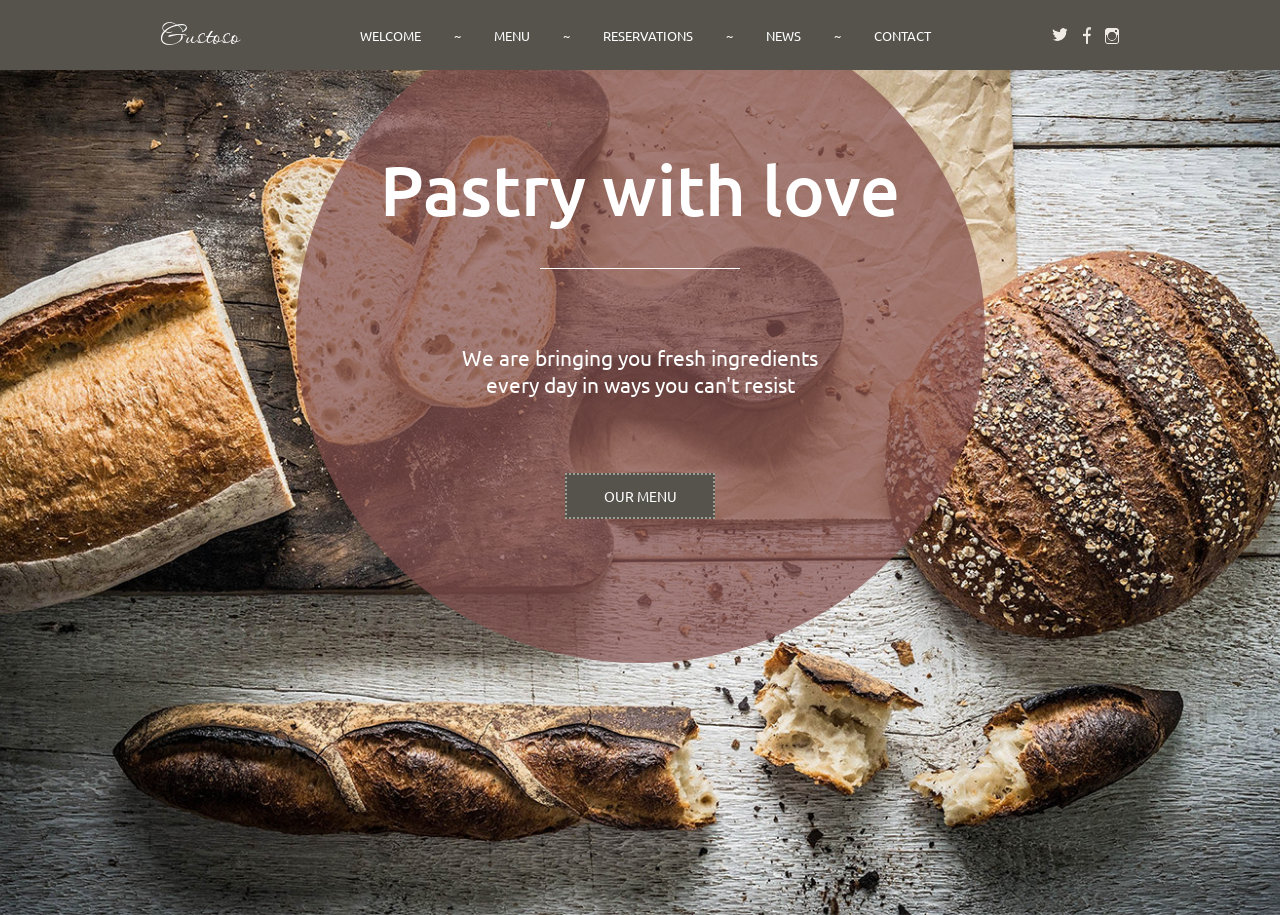
==== indexBakery.html @ 4b2be510 "started a new site. Header part is already almost done" ====
<!DOCTYPE html>
<html lang="en" dir="ltr">
  <head>
    <meta charset="utf-8">
    <title>Pastry With Love</title>
    <link rel="stylesheet" href="assets/css/StyleBakery.css">
    <link rel="preconnect" href="https://fonts.googleapis.com">
    <link rel="preconnect" href="https://fonts.gstatic.com" crossorigin>
    <link href="https://fonts.googleapis.com/css2?family=Passions+Conflict&family=Ubuntu:ital,wght@0,300;0,400;0,500;0,700;1,700&display=swap" rel="stylesheet">  <body>
    <header>
      <div class="header__screen">
        <div class="container">
          <div class="header__area">
            <div class="header__oval">
              <div class="header__content">
                <div class="header__title">
                  <h1>Pastry with love</h1>
                </div>
                <div class="header__text">
                  <p>We are bringing you fresh ingredients every day in ways you can't resist</p>
                </div>
                <a class = "header__btn" href="#">
                  our menu
                </a>
              </div>
            </div>
          </div>
        </div>
      </div>
      <div class="header__bottom">
      </div>
    </header>
    <div class="hat">
      <div class="hat__logo">
        <h1>Gustoso</h1>
      </div>

      <div class="hat__welcome">
        <a href="#" class = "hat__nav">welcome</a>
        <a class = "hat__nav">~</a>
        <a href="#" class = "hat__nav">menu</a>
        <a class = "hat__nav">~</a>
        <a href="#" class = "hat__nav">reservations</a>
        <a class = "hat__nav">~</a>
        <a href="#" class = "hat__nav">news</a>
        <a class = "hat__nav">~</a>
        <a href="#" class = "hat__nav">contact</a>
      </div>

      <div class="hat__icons">
        <img src="assets\images\png_icons\twitter2.png" alt="">
        <img src="assets\images\png_icons\facebook2.png" alt="">
        <img src="assets\images\png_icons\insta2.png" alt="">
      </div>
    </div>
  </body>
</html>
---- assets/css/StyleBakery.css ----
body {
  font-family: 'Ubuntu', sans-serif;
}

.container {
  height: 100%;
}


*,
*::after,
*::before {
  margin: 0;
  box-sizing: border-box;
}

h1 {
  font-weight: 500;
}

/* header */
header {
  width: 100%;
  background: url("../images/backgroundHeaderBakery.png") center no-repeat;
  background-size: cover;

  color: #fff;
}

.header__bottom {
  height: 15px;
}

.header__screen {
  height: 100vh;
  margin: 0 auto;

  display: flex;
  justify-content: center;
}

.header__area {
  width: 1009px;
  height: 100%;
  max-height: 663px;
  margin: 0 auto;
  padding: 0 160px;
}

.header__oval {
  border-radius: 50%;
  background: rgba(131,79,78, .7);
  height: 100%;

  display: flex;
  align-items: center;
}

.header__content {
  margin: 0 auto;
  text-align: center;
}

.header__title {
  font-size: 35px;
  font-weight: 500;
}

.header__title::after {
  content: "";
  display: block;

  height: 1px;
  width: 200px;
  margin: 35px auto;

  background-color: #fff;
}

.header__text {
  margin: 75px auto;
  font-size: 21px;

  width: 400px;
}

.header__btn {
  text-decoration: none;
  text-transform: uppercase;
  font-size: 14px;
  color: #fff;
  font-weight: 400;

  background-color: #56534C;
  border: 2px dotted #9E9C93;

  display: block;
  margin: 0 auto;
  padding: 12px 20px;
  width: 150px;
}

.header__btn:hover {
  background-color: #2E2C2A;
  transition: .1s linear;
  border: 2px dotted rgba(158,156,147, .5);
}

/* hat */
.hat {
  background-color: #56534C;
  width: 100%;
  height: 70px;
  padding: 0 160px;

  color: #fff;

  position: fixed;
  top: 0;
  left: 0;
  z-index: 10;

  display: flex;
  justify-content: space-between;
  align-items: center;
}

.hat__logo {
  font-family: 'Passions Conflict', cursive;
  font-size: 20px;
}

.hat__welcome {
  text-transform: uppercase;
  font-size: 13px;
}

.hat__nav {
  padding: 0 15px;

  text-decoration: none;
  color: #fff;
}

.hat__icons {
  width: 70px;
  display: flex;
  justify-content: space-between;
}
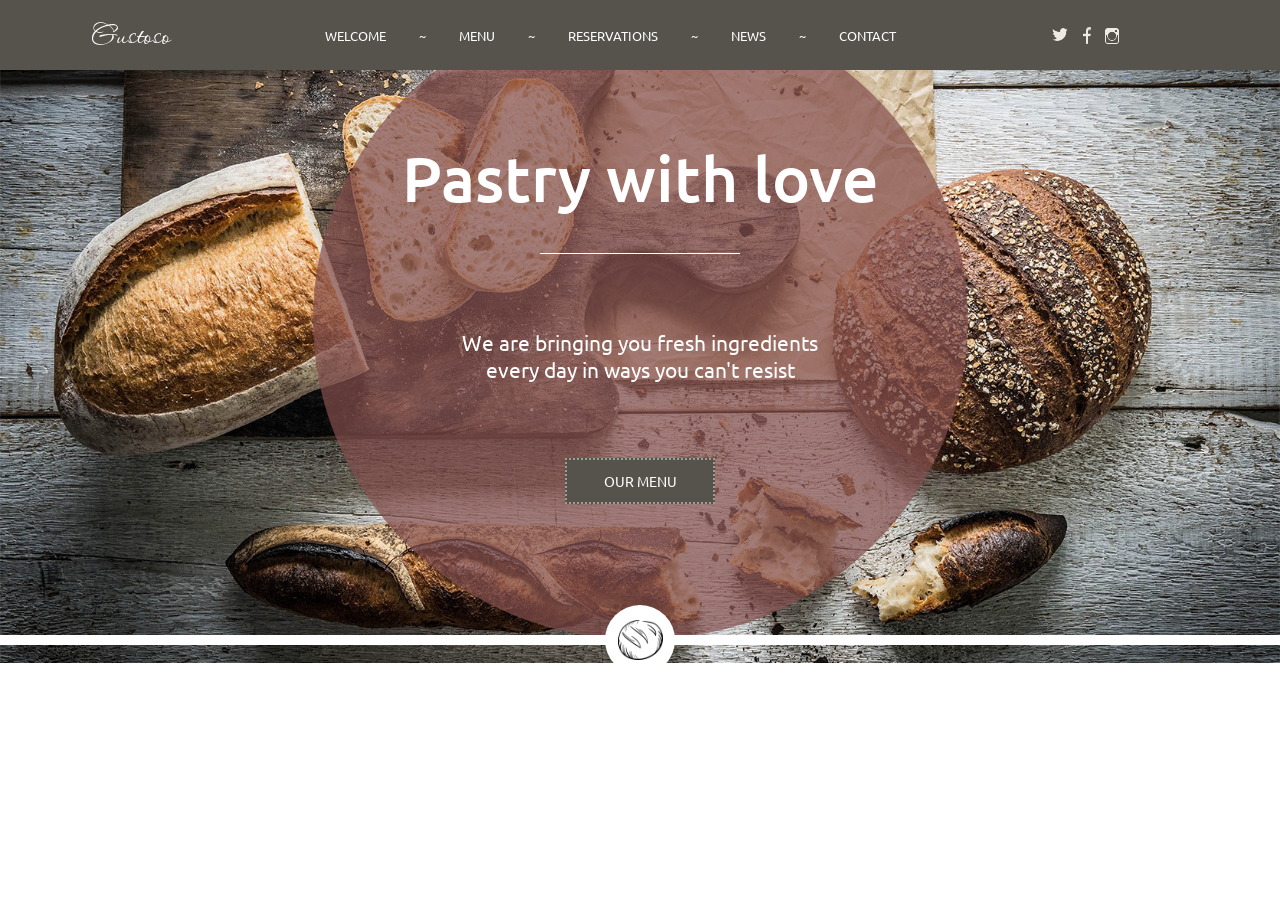
==== commit eadbf763: "header part is finished" ====
--- a/indexBakery.html
+++ b/indexBakery.html
@@ -7,51 +7,59 @@
     <link rel="preconnect" href="https://fonts.googleapis.com">
     <link rel="preconnect" href="https://fonts.gstatic.com" crossorigin>
     <link href="https://fonts.googleapis.com/css2?family=Passions+Conflict&family=Ubuntu:ital,wght@0,300;0,400;0,500;0,700;1,700&display=swap" rel="stylesheet">  <body>
+  </head>
+
+  <body>
     <header>
-      <div class="header__screen">
-        <div class="container">
-          <div class="header__area">
-            <div class="header__oval">
-              <div class="header__content">
-                <div class="header__title">
-                  <h1>Pastry with love</h1>
+      <div class="container">
+        <div class="header__container">
+          <div class="hat">
+            <div class="hat__logo">
+              <h1>Gustoso</h1>
+            </div>
+            <div class="hat__welcome">
+              <a href="#" class = "hat__nav">welcome</a>
+              <a class = "hat__nav">~</a>
+              <a href="#" class = "hat__nav">menu</a>
+              <a class = "hat__nav">~</a>
+              <a href="#" class = "hat__nav">reservations</a>
+              <a class = "hat__nav">~</a>
+              <a href="#" class = "hat__nav">news</a>
+              <a class = "hat__nav">~</a>
+              <a href="#" class = "hat__nav">contact</a>
+            </div>
+            <div class="hat__icons">
+              <img src="assets\images\png_icons\twitter2.png" alt="">
+              <img src="assets\images\png_icons\facebook2.png" alt="">
+              <img src="assets\images\png_icons\insta2.png" alt="">
+            </div>
+          </div>
+          <div class="header__screen">
+            <div class="header__area">
+              <div class="header__oval">
+                <div class="header__content">
+                  <div class="header__title">
+                    <h1>Pastry with love</h1>
+                  </div>
+                  <div class="header__text">
+                    <p>We are bringing you fresh ingredients every day in ways you can't resist</p>
+                  </div>
+                  <a class = "header__btn" href="#">
+                    our menu
+                  </a>
                 </div>
-                <div class="header__text">
-                  <p>We are bringing you fresh ingredients every day in ways you can't resist</p>
-                </div>
-                <a class = "header__btn" href="#">
-                  our menu
-                </a>
+              </div>
+            </div>
+          </div>
+          <div class="header__bottom">
+            <div class="header__line">
+              <div class="header__circle">
+                <img class = "header__bread" src="assets\images\png_icons\bread.png" alt="">
               </div>
             </div>
           </div>
         </div>
-      </div>
-      <div class="header__bottom">
-      </div>
+        </div>
     </header>
-    <div class="hat">
-      <div class="hat__logo">
-        <h1>Gustoso</h1>
-      </div>
-
-      <div class="hat__welcome">
-        <a href="#" class = "hat__nav">welcome</a>
-        <a class = "hat__nav">~</a>
-        <a href="#" class = "hat__nav">menu</a>
-        <a class = "hat__nav">~</a>
-        <a href="#" class = "hat__nav">reservations</a>
-        <a class = "hat__nav">~</a>
-        <a href="#" class = "hat__nav">news</a>
-        <a class = "hat__nav">~</a>
-        <a href="#" class = "hat__nav">contact</a>
-      </div>
-
-      <div class="hat__icons">
-        <img src="assets\images\png_icons\twitter2.png" alt="">
-        <img src="assets\images\png_icons\facebook2.png" alt="">
-        <img src="assets\images\png_icons\insta2.png" alt="">
-      </div>
-    </div>
   </body>
 </html>
--- a/assets/css/StyleBakery.css
+++ b/assets/css/StyleBakery.css
@@ -1,11 +1,7 @@
 body {
+  height: 100vh;
   font-family: 'Ubuntu', sans-serif;
 }
-
-.container {
-  height: 100%;
-}
-
 
 *,
 *::after,
@@ -18,21 +14,73 @@
   font-weight: 500;
 }
 
+.container {
+  height: 100%;
+  width: 100%;
+  max-width: 1366px;
+  margin: 0 auto;
+}
+
 /* header */
 header {
-  width: 100%;
+  display: block;
+  height: 100%;
+  max-height: 663px;
   background: url("../images/backgroundHeaderBakery.png") center no-repeat;
   background-size: cover;
+}
+
+.header__container {
+  height: 100%;
+  max-height: 663px;
 
   color: #fff;
+
+  position: relative;
 }
 
 .header__bottom {
-  height: 15px;
+  width: 100%;
+  height: 46px;
+  display: flex;
+  align-items: center;
+
+  position: absolute;
+  bottom: 0;
+  left: 0;
+  z-index: 1;
+}
+
+.header__line {
+  height: 10px;
+  width: 100%;
+  min-width: 50px;
+  margin: 0 auto;
+
+  background-color: #fff;
+
+  display: flex;
+  justify-content: center;
+  align-items: center;
+}
+
+.header__circle {
+  border-radius: 50%;
+  background-color: #fff;
+  width: 70px;
+  height: 70px;
+  display: flex;
+  align-items: center;
+}
+
+.header__bread {
+  width: 45px;
+  margin: 0 auto;
 }
 
 .header__screen {
-  height: 100vh;
+  height: 100%;
+  max-height: 800px;
   margin: 0 auto;
 
   display: flex;
@@ -40,14 +88,14 @@
 }
 
 .header__area {
-  width: 1009px;
-  height: 100%;
-  max-height: 663px;
+  width: 975px;
+  height: 640px;
   margin: 0 auto;
   padding: 0 160px;
 }
 
 .header__oval {
+  min-width: 655px;
   border-radius: 50%;
   background: rgba(131,79,78, .7);
   height: 100%;
@@ -62,7 +110,7 @@
 }
 
 .header__title {
-  font-size: 35px;
+  font-size: 32px;
   font-weight: 500;
 }
 
@@ -110,14 +158,15 @@
 .hat {
   background-color: #56534C;
   width: 100%;
+  min-width: 1349px;
   height: 70px;
   padding: 0 160px;
 
   color: #fff;
 
-  position: fixed;
+  position: absolute;
   top: 0;
-  left: 0;
+  right: 0;
   z-index: 10;
 
   display: flex;
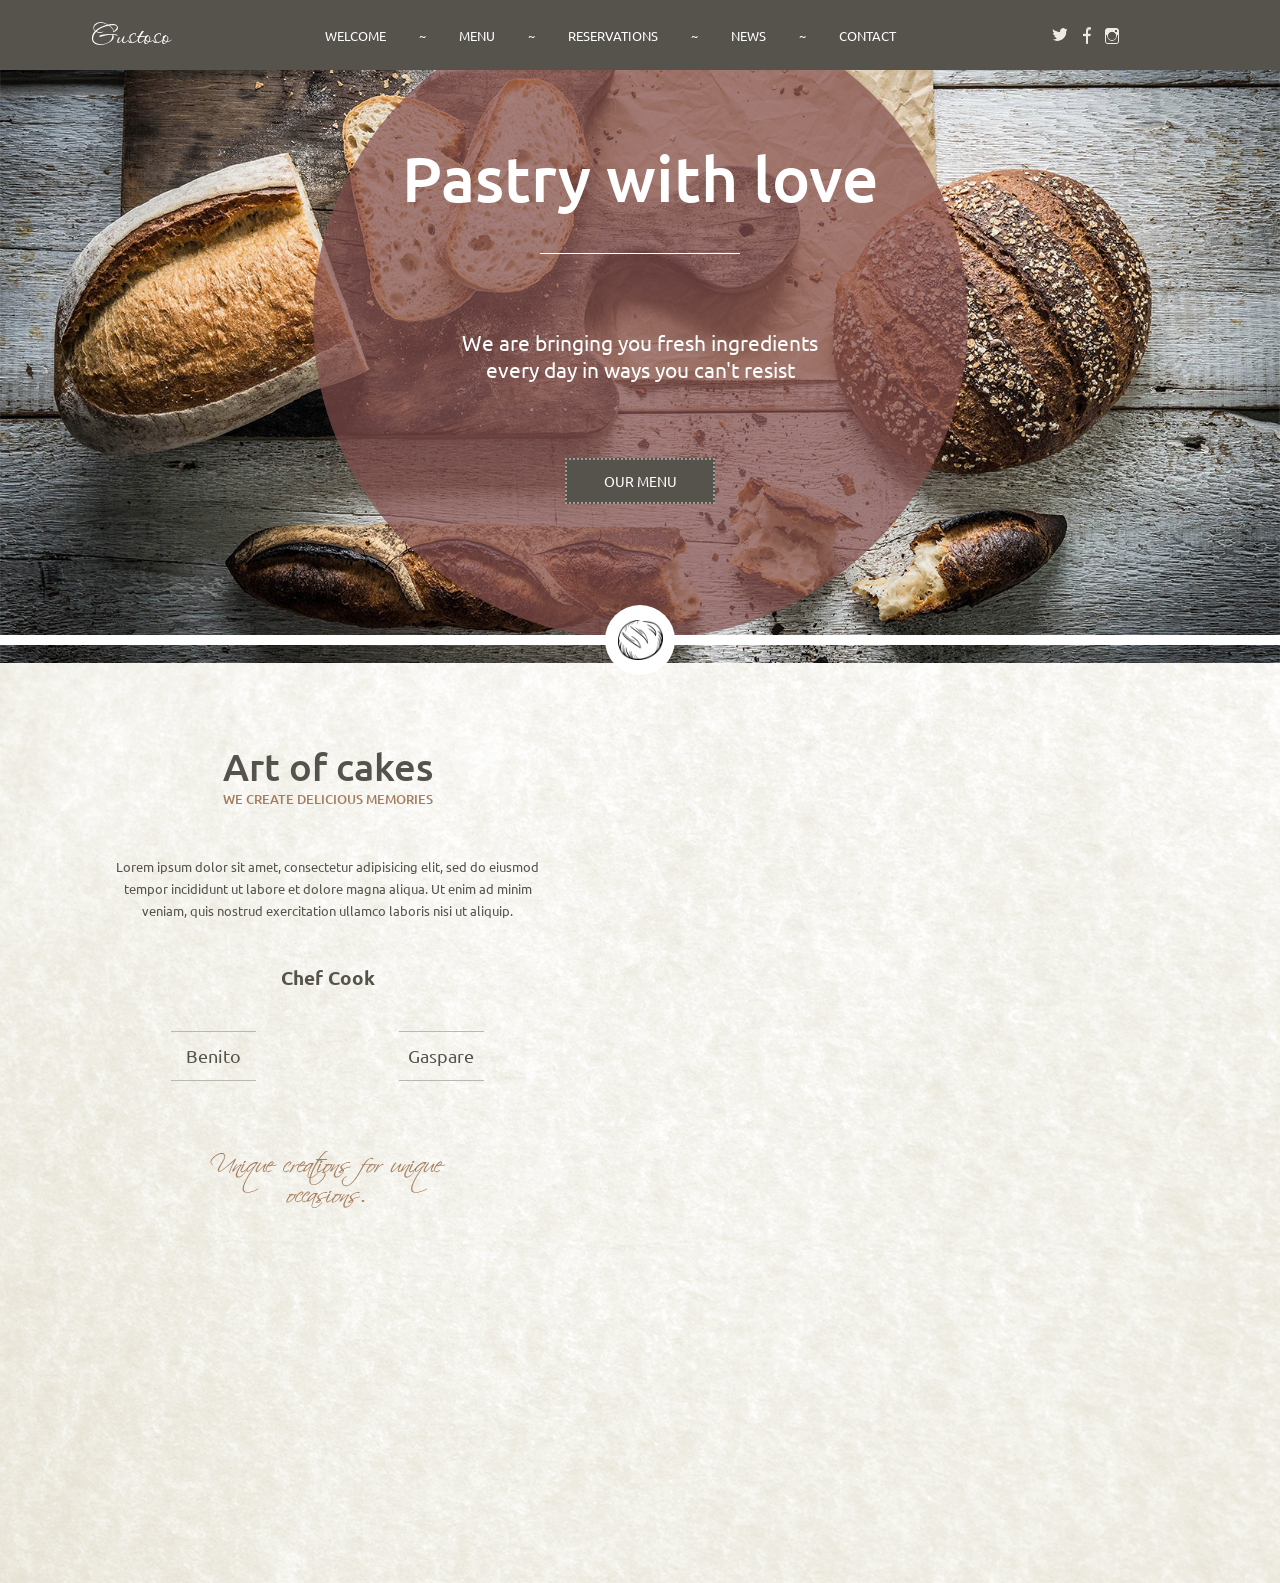
==== commit 4c477f51: "work on the second part of the site have started)" ====
--- a/indexBakery.html
+++ b/indexBakery.html
@@ -59,7 +59,41 @@
             </div>
           </div>
         </div>
+      </div>
+    </header>
+
+    <main>
+      <div class="first">
+        <div class="container">
+          <div class="first__container">
+            <div class="left__art">
+              <div class="title__block">
+                <h1 class="title">Art of cakes</h1>
+                <p class="subtitle">We create delicious memories</p>
+              </div>
+              <div class="text__block">
+                <p>Lorem ipsum dolor sit amet, consectetur adipisicing elit, sed do eiusmod tempor incididunt ut labore et dolore magna aliqua. Ut enim ad minim veniam, quis nostrud exercitation ullamco laboris nisi ut aliquip.</p>
+              </div>
+              <div class="chef__block">
+                <h3>Chef Cook</h3>
+
+                <div class="chef__names">
+                  <div class="name">
+                    <p>Benito</p>
+                  </div>
+                  <div class="name">
+                    <p>Gaspare</p>
+                  </div>
+                </div>
+
+                <div class="quote">
+                  <img src="assets\images\BakeryQuote.png" alt="">
+                </div>
+              </div>
+            </div>
+          </div>
         </div>
-    </header>
+      </div>
+    </main>
   </body>
 </html>
--- a/assets/css/StyleBakery.css
+++ b/assets/css/StyleBakery.css
@@ -17,7 +17,7 @@
 .container {
   height: 100%;
   width: 100%;
-  max-width: 1366px;
+  max-width: 1766px;
   margin: 0 auto;
 }
 
@@ -89,13 +89,13 @@
 
 .header__area {
   width: 975px;
-  height: 640px;
+  height: 100%;
+  max-height: 640px;
   margin: 0 auto;
   padding: 0 160px;
 }
 
 .header__oval {
-  min-width: 655px;
   border-radius: 50%;
   background: rgba(131,79,78, .7);
   height: 100%;
@@ -196,3 +196,90 @@
   display: flex;
   justify-content: space-between;
 }
+
+/* main */
+
+/* first content */
+.first {
+  height: 100%;
+  min-height: 920px;
+  padding-top: 80px;
+
+  background: url("../images/BakerySecondBck.png")
+  center
+  no-repeat;
+  background-size: cover;
+
+}
+
+.first__container {
+  padding: 0 30px;
+
+  display: flex;
+  justify-content: flex-start;
+}
+
+.left__art {
+  width: 455px;
+  margin-left: 70px;
+}
+
+.title__block {
+  width: 100%;
+  text-align: center;
+  color: #56534C;
+
+  margin-bottom: 48px;
+}
+
+.title {
+  font-size: 38px;
+}
+
+.subtitle {
+  text-transform: uppercase;
+  color: #A47D5E;
+  font-size: 13px;
+  font-weight: 500;
+}
+
+.text__block {
+  color: #56534C;
+  text-align: center;
+  font-size: 13px;
+  line-height: 22px;
+
+  margin: 43px 0;
+}
+
+.chef__block {
+  text-align: center;
+  color: #56534C;
+}
+
+
+.chef__names {
+  margin-top: 40px;
+  width: 100%;
+
+  display: flex;
+  justify-content: space-around;
+
+  font-size: 18px;
+}
+
+.name {
+  height: 50px;
+  width: 85px;
+
+  display: flex;
+  align-items: center;
+  justify-content: center;
+
+  border-top: 1px solid #B9B8B1;
+  border-bottom: 1px solid #B9B8B1;
+}
+
+.quote {
+  margin-top: 70px;
+}
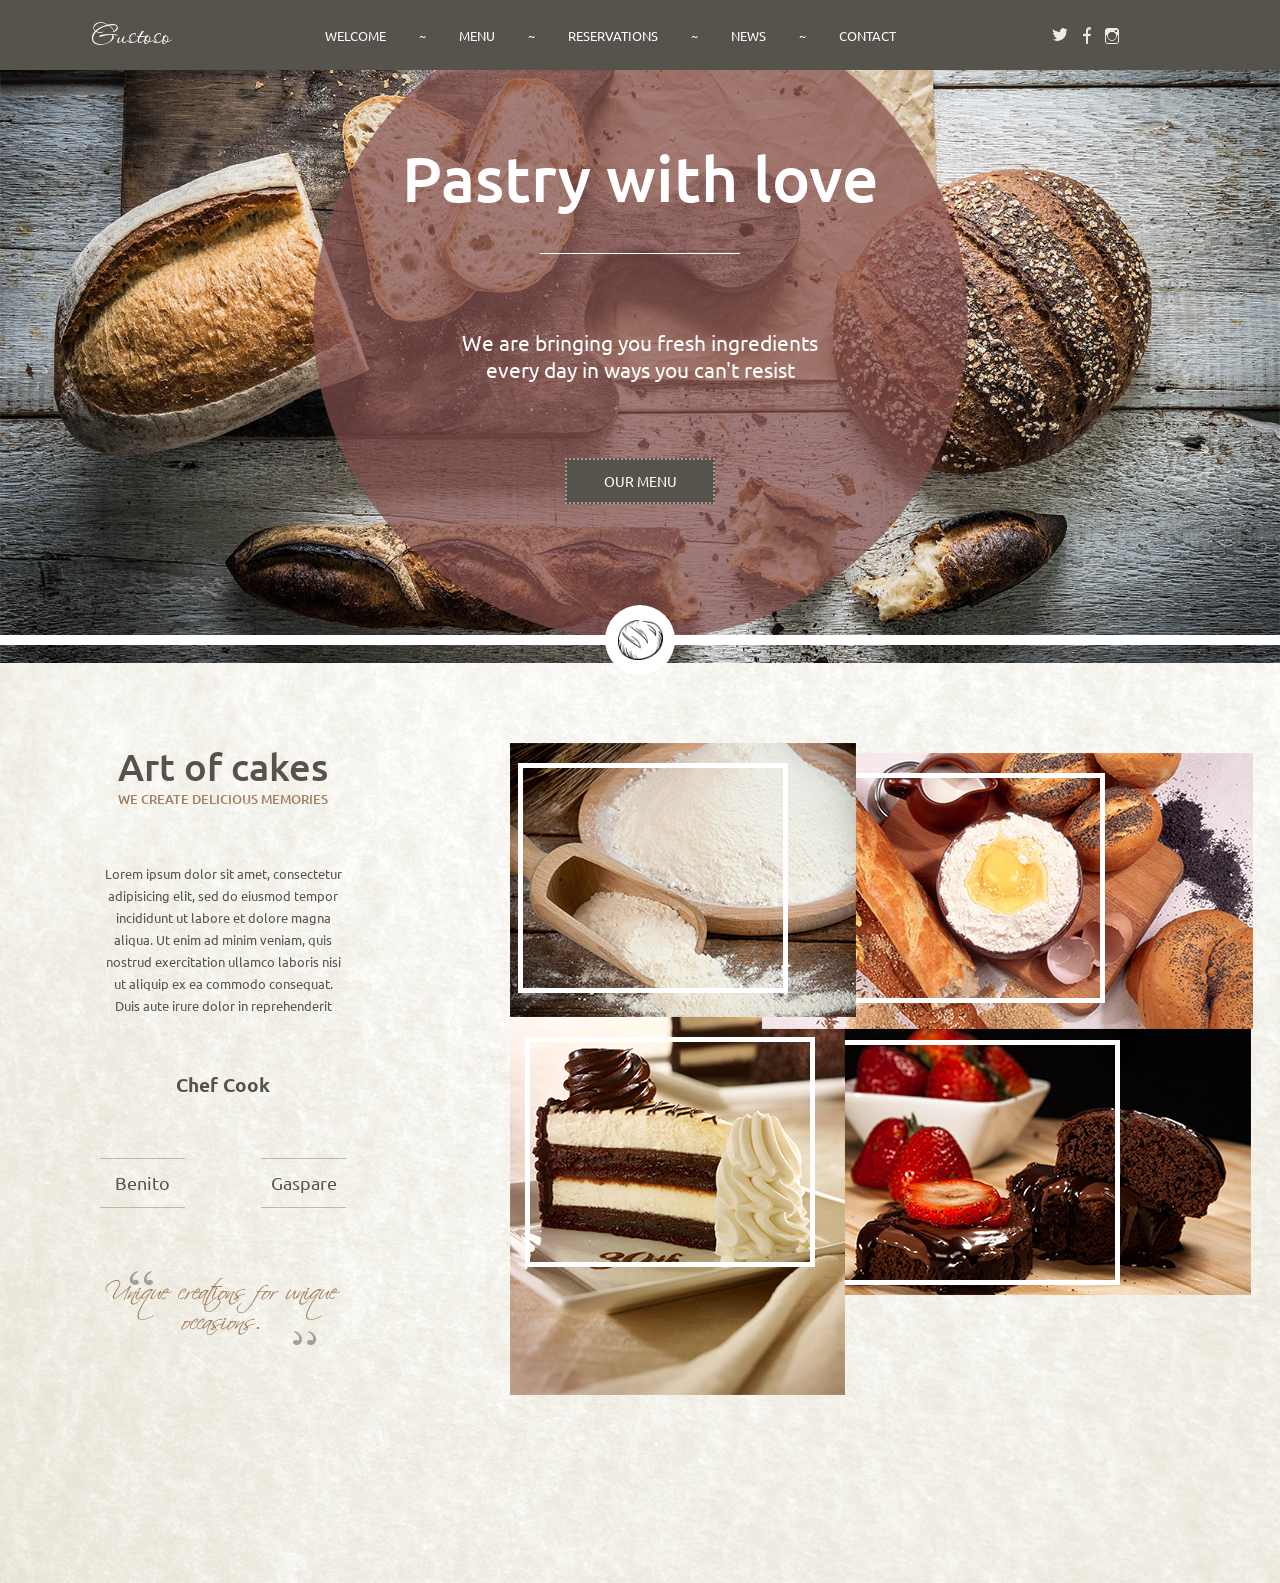
==== commit 8b8c205b: "second page is going to end!" ====
--- a/indexBakery.html
+++ b/indexBakery.html
@@ -72,22 +72,50 @@
                 <p class="subtitle">We create delicious memories</p>
               </div>
               <div class="text__block">
-                <p>Lorem ipsum dolor sit amet, consectetur adipisicing elit, sed do eiusmod tempor incididunt ut labore et dolore magna aliqua. Ut enim ad minim veniam, quis nostrud exercitation ullamco laboris nisi ut aliquip.</p>
+                <p>Lorem ipsum dolor sit amet, consectetur adipisicing elit, sed do eiusmod tempor incididunt ut labore et dolore magna aliqua. Ut enim ad minim veniam, quis nostrud exercitation ullamco laboris nisi ut aliquip ex ea commodo consequat. Duis aute irure dolor in reprehenderit </p>
               </div>
               <div class="chef__block">
                 <h3>Chef Cook</h3>
 
                 <div class="chef__names">
-                  <div class="name">
-                    <p>Benito</p>
-                  </div>
-                  <div class="name">
-                    <p>Gaspare</p>
+                  <div class="chef__box">
+                    <div class="name">
+                      <p>Benito</p>
+                    </div>
+                    <div class="name">
+                      <p>Gaspare</p>
+                    </div>
                   </div>
                 </div>
 
                 <div class="quote">
+                  <div class="quotes__1">
+                    <img src="assets\images\png_icons\quote1.png" alt="">
+                  </div>
                   <img src="assets\images\BakeryQuote.png" alt="">
+                  <div class="quotes__2">
+                    <img src="assets\images\png_icons\quote2.png" alt="">
+                  </div>
+                </div>
+              </div>
+            </div>
+            <div class="right__art">
+              <div class="images">
+                <div class="img1">
+                  <img src="assets\images\BakeryIMG1.png" alt="">
+                  <div class="square sq1"></div>
+                </div>
+                <div class="img2">
+                  <img src="assets\images\BakeryIMG2.png" alt="">
+                  <div class="square sq2"></div>
+                </div>
+                <div class="img3">
+                  <img src="assets\images\BakeryIMG3.png" alt="">
+                  <div class="square sq3"></div>
+                </div>
+                <div class="img4">
+                  <img src="assets\images\BakeryIMG4.png" alt="">
+                  <div class="square sq4"></div>
                 </div>
               </div>
             </div>
--- a/assets/css/StyleBakery.css
+++ b/assets/css/StyleBakery.css
@@ -1,6 +1,11 @@
 body {
   height: 100vh;
   font-family: 'Ubuntu', sans-serif;
+
+  background: url("../images/BakerySecondBck.png")
+  center
+  no-repeat;
+  background-size: cover;
 }
 
 *,
@@ -26,13 +31,17 @@
   display: block;
   height: 100%;
   max-height: 663px;
-  background: url("../images/backgroundHeaderBakery.png") center no-repeat;
+
+}
+
+.header__container {
+  height: 100%;
+  max-height: 663px;
+
+  background:
+  url("../images/backgroundHeaderBakery.png")
+  center no-repeat;
   background-size: cover;
-}
-
-.header__container {
-  height: 100%;
-  max-height: 663px;
 
   color: #fff;
 
@@ -220,7 +229,7 @@
 }
 
 .left__art {
-  width: 455px;
+  width: 870px;
   margin-left: 70px;
 }
 
@@ -249,7 +258,7 @@
   font-size: 13px;
   line-height: 22px;
 
-  margin: 43px 0;
+  margin: 55px 0;
 }
 
 .chef__block {
@@ -257,13 +266,18 @@
   color: #56534C;
 }
 
-
 .chef__names {
-  margin-top: 40px;
-  width: 100%;
-
-  display: flex;
-  justify-content: space-around;
+  margin-top: 60px;
+  width: 100%;
+}
+
+.chef__box {
+  max-width: 315px;
+  margin: 0 auto;
+
+  display: flex;
+  justify-content: space-between;
+  text-align: center;
 
   font-size: 18px;
 }
@@ -281,5 +295,90 @@
 }
 
 .quote {
+  width: 100%;
   margin-top: 70px;
-}
+  text-align: center;
+
+  position: relative;
+}
+
+.quotes__1 {
+  position: absolute;
+  top: -10px;
+  left: 30px;
+  z-index: 1;
+  opacity: .5;
+}
+
+.quotes__2 {
+  position: absolute;
+  bottom: -10px;
+  right: 30px;
+  z-index: 1;
+  opacity: .5;
+}
+
+/* right content */
+.right__art {
+  width: 100%;
+  margin-left: 164px;
+}
+
+.images {
+  position: relative;
+  max-width: 740px;
+}
+
+.img1 {
+  position: relative;
+  z-index: 4;
+}
+
+.img2 {
+  position: absolute;
+  top: 10px;
+  right: -3px;
+  z-index: 3;
+}
+
+.img3 {
+  position: absolute;
+  top: 192px;
+  left: 0;
+  z-index: 2;
+}
+
+.img4 {
+  margin-left: 300px;
+  position: relative;
+}
+
+.square {
+  height: 230px;
+  border: 5px solid #fff;
+
+  position: absolute;
+  top: 20px;
+  left: 8px;
+}
+
+.sq1 {
+  width: 270px;
+}
+
+.sq2 {
+  width: 335px;
+}
+
+.sq3 {
+  width: 290px;
+
+  position: absolute;
+  top: 102px;
+  left: 15px;
+}
+
+.sq4 {
+  width: 302px;
+  height: 245px;
+}
